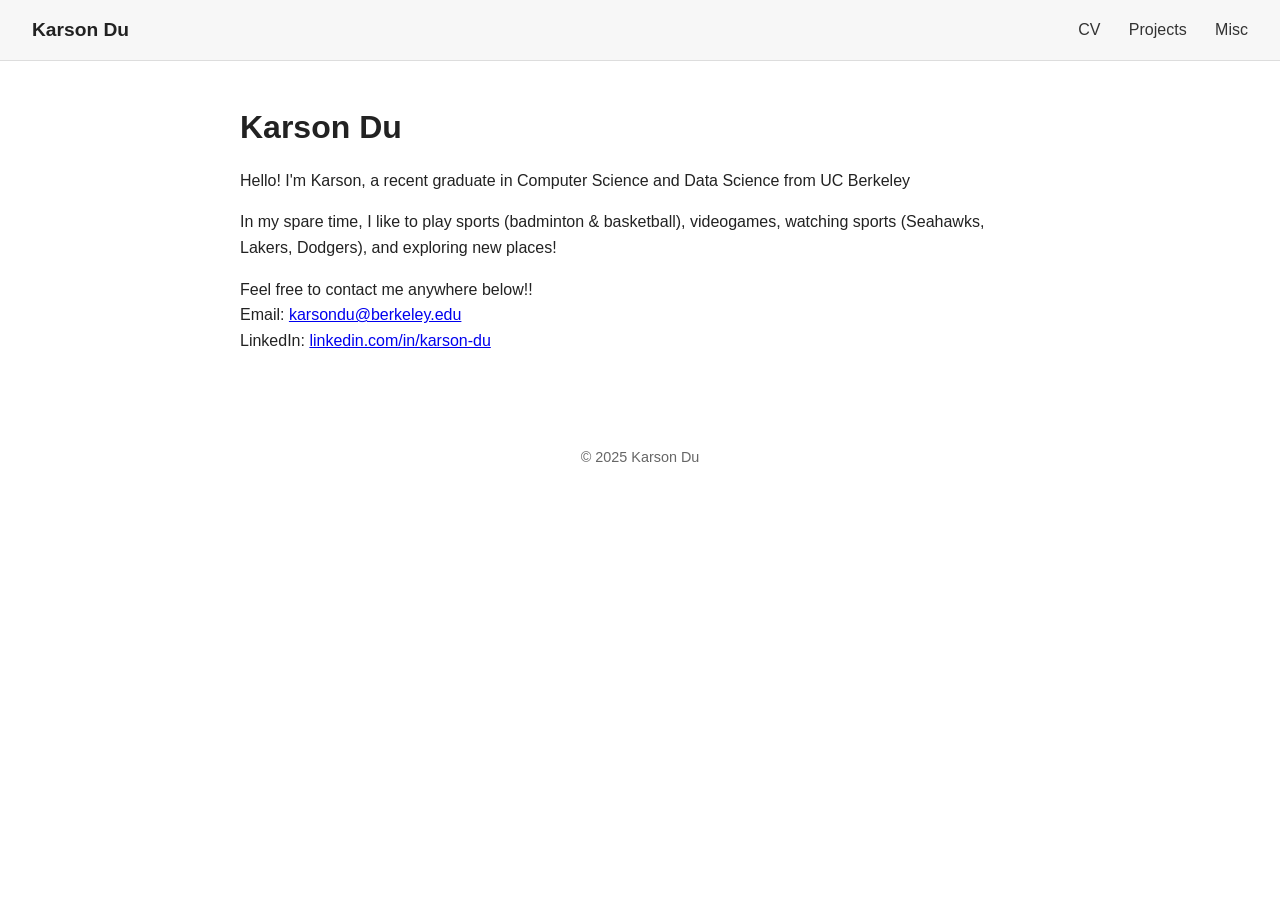
==== index.html @ 95fa4860 "a" ====
﻿<!DOCTYPE html>
<html lang="en">
<head>
    <meta charset="UTF-8">
    <meta name="viewport" content="width=device-width, initial-scale=1">
    <title></title>
    <style>
        body {
            margin: 0;
            font-family: 'Segoe UI', Tahoma, Geneva, Verdana, sans-serif;
            background: #ffffff;
            color: #222;
        }

        nav {
            display: flex;
            justify-content: space-between;
            align-items: center;
            padding: 1.2rem 2rem;
            background-color: #f7f7f7;
            border-bottom: 1px solid #ddd;
            position: sticky;
            top: 0;
            z-index: 100;
        }

            nav .name {
                font-weight: bold;
                font-size: 1.2rem;
            }

            nav .links a {
                margin-left: 1.5rem;
                text-decoration: none;
                color: #333;
            }

                nav .links a:hover {
                    text-decoration: underline;
                }

        main {
            max-width: 800px;
            margin: 3rem auto;
            padding: 0 1rem;
        }

        h1 {
            font-size: 2rem;
        }

        p {
            line-height: 1.6;
            font-size: 1rem;
        }

        footer {
            margin-top: 4rem;
            padding: 2rem;
            text-align: center;
            font-size: 0.9rem;
            color: #666;
        }

        @media (max-width: 600px) {
            nav {
                flex-direction: column;
                align-items: flex-start;
            }

                nav .links {
                    margin-top: 0.5rem;
                }
        }
    </style>
</head>
<body>

    <nav>
        <div class="name">Karson Du</div>
        <div class="links">
            <a href="cv.html" target="_blank">CV</a>
            <a href="projects.html">Projects</a>
            <a href="misc.html">Misc</a>
        </div>
    </nav>

    <main>
        <!-- do <p> for paragraphs-->
        <h1>Karson Du</h1>
        <p>Hello! I'm Karson, a recent graduate in Computer Science and Data Science from UC Berkeley</p>
        <p>In my spare time, I like to play sports (badminton & basketball), videogames, watching sports (Seahawks, Lakers, Dodgers), and exploring new places!</p>
        <p>Feel free to contact me anywhere below!!<br />
        Email: <a href="mailto:karsondu@berkeley.edu">karsondu@berkeley.edu</a><br />
        LinkedIn: <a href="https://www.linkedin.com/in/karson-du/">linkedin.com/in/karson-du</a>       
        </p>
        
    </main>

    <footer>
        &copy; 2025 Karson Du
    </footer>

</body>
</html>
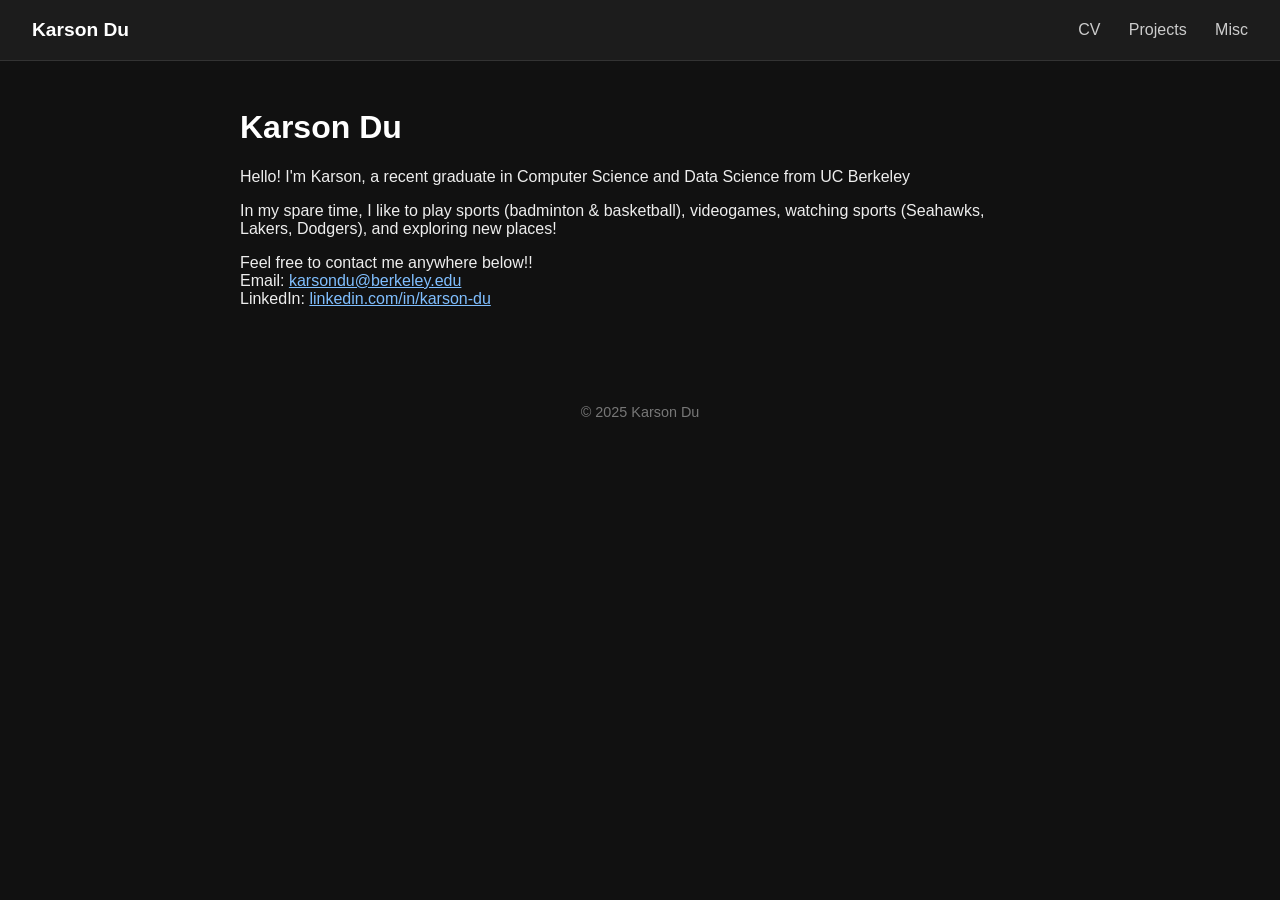
==== commit 0a8b9a38: "a" ====
--- a/index.html
+++ b/index.html
@@ -8,8 +8,8 @@
         body {
             margin: 0;
             font-family: 'Segoe UI', Tahoma, Geneva, Verdana, sans-serif;
-            background: #ffffff;
-            color: #222;
+            background: #111; /* Dark background */
+            color: #eee; /* Light text */
         }
 
         nav {
@@ -17,8 +17,8 @@
             justify-content: space-between;
             align-items: center;
             padding: 1.2rem 2rem;
-            background-color: #f7f7f7;
-            border-bottom: 1px solid #ddd;
+            background-color: #1c1c1c; /* Dark nav */
+            border-bottom: 1px solid #333;
             position: sticky;
             top: 0;
             z-index: 100;
@@ -27,16 +27,18 @@
             nav .name {
                 font-weight: bold;
                 font-size: 1.2rem;
+                color: #fff;
             }
 
             nav .links a {
                 margin-left: 1.5rem;
                 text-decoration: none;
-                color: #333;
+                color: #ccc;
             }
 
                 nav .links a:hover {
                     text-decoration: underline;
+                    color: #fff;
                 }
 
         main {
@@ -45,13 +47,30 @@
             padding: 0 1rem;
         }
 
-        h1 {
-            font-size: 2rem;
+        h1, h2, h3 {
+            color: #fff;
         }
 
-        p {
-            line-height: 1.6;
-            font-size: 1rem;
+        h2 {
+            border-bottom: 1px solid #444;
+            padding-bottom: 0.3rem;
+            margin-top: 2rem;
+        }
+
+        ul {
+            padding-left: 1.2rem;
+        }
+
+        a {
+            color: #80bfff;
+        }
+
+            a:hover {
+                color: #b3d1ff;
+            }
+
+        .item-sub, .project-desc, .post-desc {
+            color: #bbb;
         }
 
         footer {
@@ -59,8 +78,9 @@
             padding: 2rem;
             text-align: center;
             font-size: 0.9rem;
-            color: #666;
+            color: #777;
         }
+
 
         @media (max-width: 600px) {
             nav {
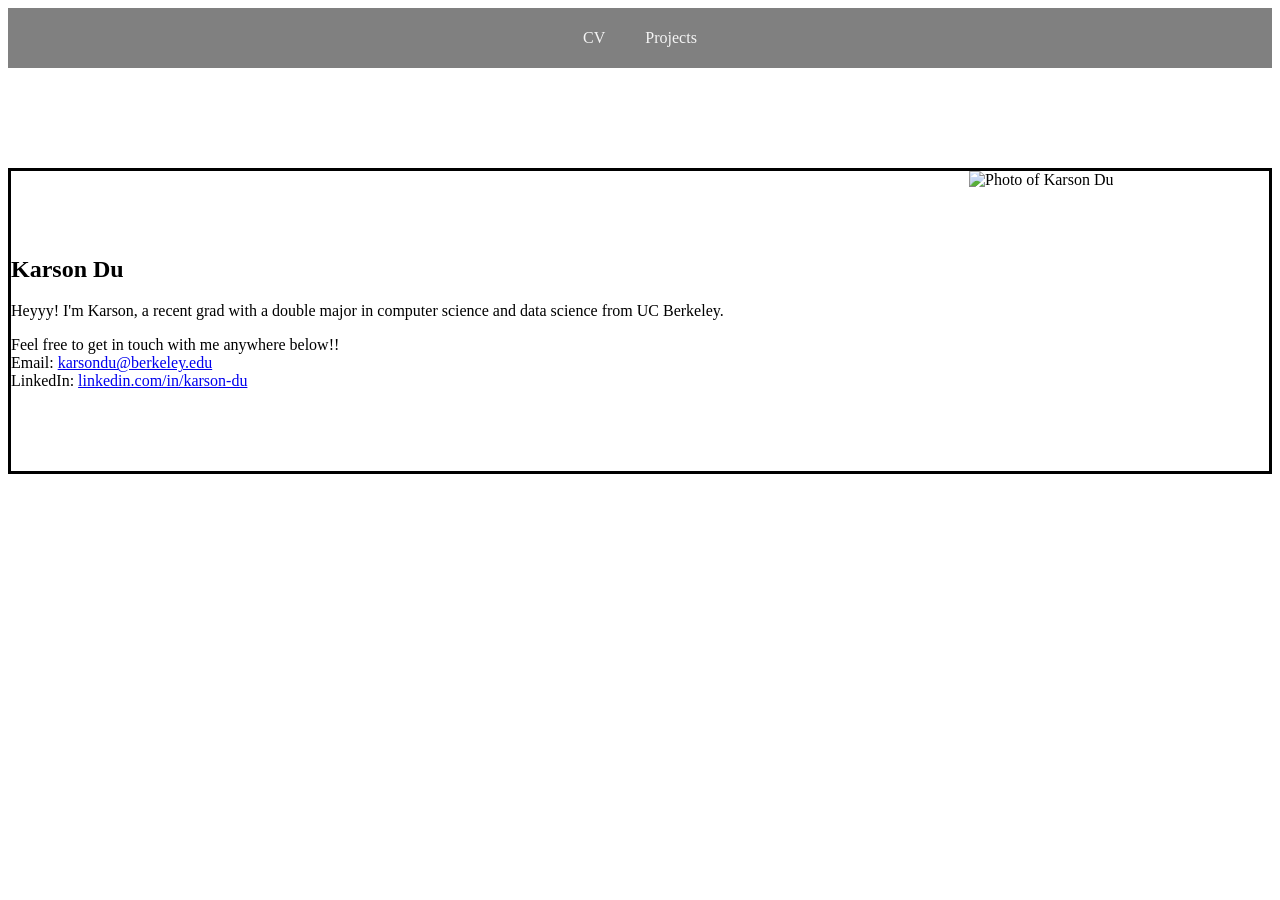
==== commit f43f5f17: "Replaced with new updated code, added robustness with css and js" ====
--- a/index.html
+++ b/index.html
@@ -1,125 +1,38 @@
-﻿<!DOCTYPE html>
+<!DOCTYPE html>
 <html lang="en">
 <head>
     <meta charset="UTF-8">
-    <meta name="viewport" content="width=device-width, initial-scale=1">
-    <title></title>
-    <style>
-        body {
-            margin: 0;
-            font-family: 'Segoe UI', Tahoma, Geneva, Verdana, sans-serif;
-            background: #111; /* Dark background */
-            color: #eee; /* Light text */
-        }
+    <meta name="viewport" content="width=device-width, initial-scale=1.0">
+    <title>Karson Du</title>
+    
+    
+    <link rel="stylesheet" href="style.css">
+</head>
 
-        nav {
-            display: flex;
-            justify-content: space-between;
-            align-items: center;
-            padding: 1.2rem 2rem;
-            background-color: #1c1c1c; /* Dark nav */
-            border-bottom: 1px solid #333;
-            position: sticky;
-            top: 0;
-            z-index: 100;
-        }
+<body>
+    <nav class="top-bar">
+        <a href ="cv.html">CV</a>
+        <a href ="projects.html">Projects</a>
+    </nav>
+    
+    <section class="intro">
+        <div class="intro-text">
+            <h1>Karson Du</h1>
+            <p>
+                Heyyy! I'm Karson, a recent grad with a double major in computer science and data science from UC Berkeley.
+            </p>
+            <p>Feel free to get in touch with me anywhere below!!<br/>
+                Email: <a href="mailto:karsondu@berkeley.edu">karsondu@berkeley.edu</a><br />
+                LinkedIn: <a href="https://www.linkedin.com/in/karson-du/">linkedin.com/in/karson-du</a> 
+            </p>
+        </div>
 
-            nav .name {
-                font-weight: bold;
-                font-size: 1.2rem;
-                color: #fff;
-            }
+        <div class="profile-picture">
+            <img src="image.jpg" alt="Photo of Karson Du">
+        </div>
+    </section>
 
-            nav .links a {
-                margin-left: 1.5rem;
-                text-decoration: none;
-                color: #ccc;
-            }
-
-                nav .links a:hover {
-                    text-decoration: underline;
-                    color: #fff;
-                }
-
-        main {
-            max-width: 800px;
-            margin: 3rem auto;
-            padding: 0 1rem;
-        }
-
-        h1, h2, h3 {
-            color: #fff;
-        }
-
-        h2 {
-            border-bottom: 1px solid #444;
-            padding-bottom: 0.3rem;
-            margin-top: 2rem;
-        }
-
-        ul {
-            padding-left: 1.2rem;
-        }
-
-        a {
-            color: #80bfff;
-        }
-
-            a:hover {
-                color: #b3d1ff;
-            }
-
-        .item-sub, .project-desc, .post-desc {
-            color: #bbb;
-        }
-
-        footer {
-            margin-top: 4rem;
-            padding: 2rem;
-            text-align: center;
-            font-size: 0.9rem;
-            color: #777;
-        }
-
-
-        @media (max-width: 600px) {
-            nav {
-                flex-direction: column;
-                align-items: flex-start;
-            }
-
-                nav .links {
-                    margin-top: 0.5rem;
-                }
-        }
-    </style>
-</head>
-<body>
-
-    <nav>
-        <div class="name">Karson Du</div>
-        <div class="links">
-            <a href="cv.html" target="_blank">CV</a>
-            <a href="projects.html">Projects</a>
-            <a href="misc.html">Misc</a>
-        </div>
-    </nav>
-
-    <main>
-        <!-- do <p> for paragraphs-->
-        <h1>Karson Du</h1>
-        <p>Hello! I'm Karson, a recent graduate in Computer Science and Data Science from UC Berkeley</p>
-        <p>In my spare time, I like to play sports (badminton & basketball), videogames, watching sports (Seahawks, Lakers, Dodgers), and exploring new places!</p>
-        <p>Feel free to contact me anywhere below!!<br />
-        Email: <a href="mailto:karsondu@berkeley.edu">karsondu@berkeley.edu</a><br />
-        LinkedIn: <a href="https://www.linkedin.com/in/karson-du/">linkedin.com/in/karson-du</a>       
-        </p>
-        
-    </main>
-
-    <footer>
-        &copy; 2025 Karson Du
-    </footer>
-
+    
+    <script src="script.js"></script>
 </body>
-</html>
+</html>
--- a/style.css
+++ b/style.css
@@ -0,0 +1,92 @@
+.top-bar {
+    width: 100%;
+    height: 60px;
+    display: flex;
+    justify-content: center;
+    align-items: center;
+    gap: 40px;
+    background-color: gray;
+}
+
+.top-bar a {
+    color: whitesmoke;
+    text-decoration: none;
+}
+
+.intro {
+    display: flex;
+    align-items: center;
+    justify-content: space-between;
+    max-width: 1500px;
+    margin: 100px auto;
+    border: 3px solid black;
+}
+
+.intro-text {
+    width: 58%;
+    color:black;
+}
+
+.profile-picture {
+    width: 300px;
+    height: 300px;
+}
+
+.profile-picture img {
+    width: 100%;
+    height: 100%;
+    object-fit: cover;
+}
+
+.project {
+    border: 2px solid black;
+    padding: 20px;
+    margin: 20px 0;
+    cursor: pointer;
+    display: flex;
+    justify-content: space-between;
+}
+
+.project-title {
+    display: flex;
+    align-items: center;
+    justify-content: space-between;
+}
+
+.arrow {
+    font-size: 30px;
+    margin: 0 20px;
+    transition: transform 0.2s ease;
+}
+
+.project.expanded .arrow {
+    transform: rotate(270deg);
+}
+
+.project-info {
+    flex: 1;
+}
+
+.project-details {
+    display: none;
+}
+
+.project.expanded .project-details {
+    display: block;
+}
+.project.expanded .project-summary {
+    display: none;
+}
+
+.project-video {
+    width: 300px;
+    height: 200px;
+    border: 1px solid black;
+    margin-left: 30px;
+    display: none;
+}
+
+.project.expanded .project-video {
+    display: block;
+}
+
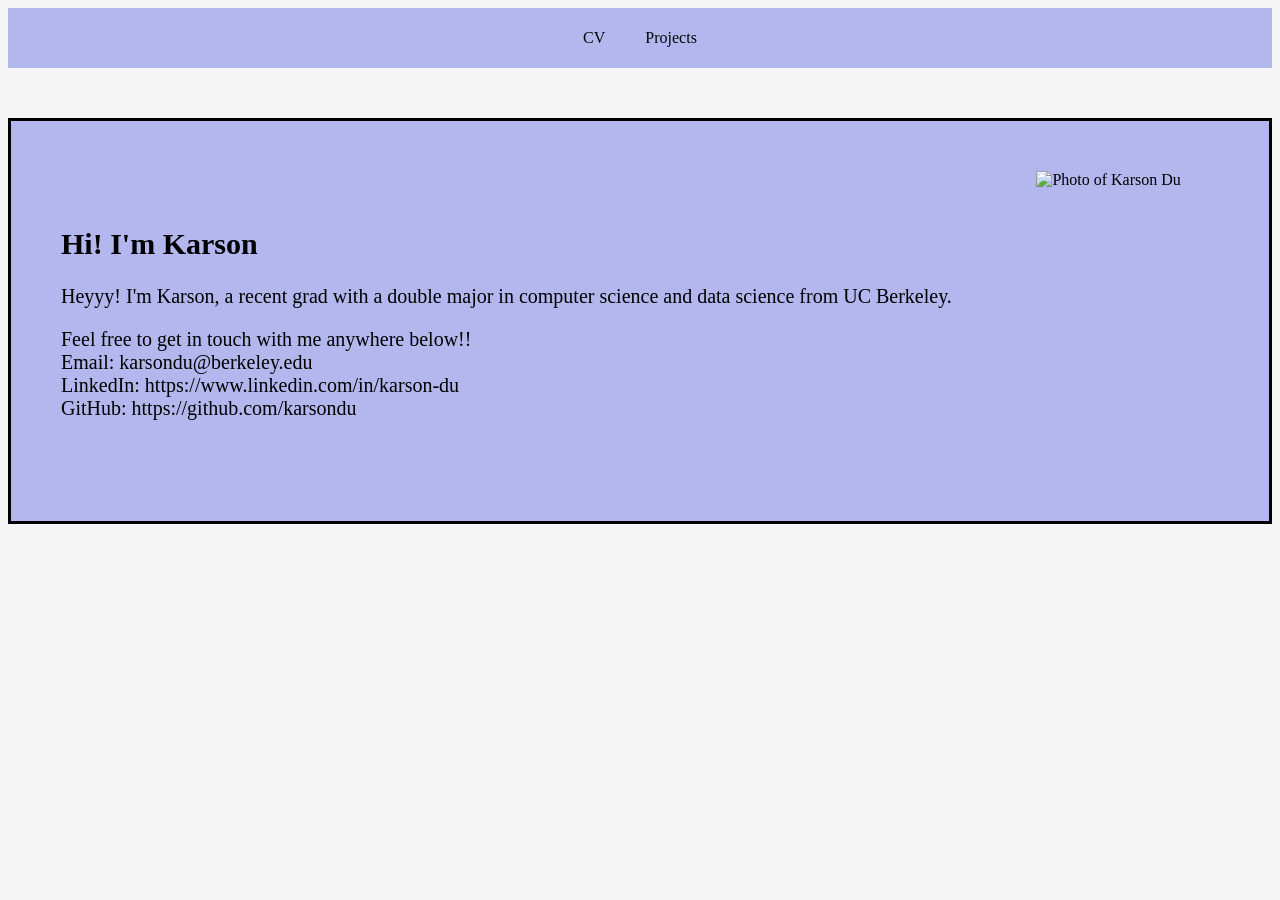
==== commit 9f7e1274: "added color to the pages and project descriptions" ====
--- a/index.html
+++ b/index.html
@@ -5,7 +5,7 @@
     <meta name="viewport" content="width=device-width, initial-scale=1.0">
     <title>Karson Du</title>
     
-    
+    <link rel="stylesheet" href="https://cdnjs.cloudflare.com/ajax/libs/font-awesome/7.0.0/css/all.min.css">
     <link rel="stylesheet" href="style.css">
 </head>
 
@@ -17,14 +17,16 @@
     
     <section class="intro">
         <div class="intro-text">
-            <h1>Karson Du</h1>
+            <h1>Hi! I'm Karson</h1>
             <p>
                 Heyyy! I'm Karson, a recent grad with a double major in computer science and data science from UC Berkeley.
             </p>
             <p>Feel free to get in touch with me anywhere below!!<br/>
-                Email: <a href="mailto:karsondu@berkeley.edu">karsondu@berkeley.edu</a><br />
-                LinkedIn: <a href="https://www.linkedin.com/in/karson-du/">linkedin.com/in/karson-du</a> 
+                Email: karsondu@berkeley.edu<a href="mailto:karsondu@berkeley.edu"><i class="fa-solid fa-envelope"></i></a><br />
+                LinkedIn: https://www.linkedin.com/in/karson-du <a href="https://www.linkedin.com/in/karson-du/"><i class="fa-brands fa-linkedin"></i></a><br />
+                GitHub: https://github.com/karsondu <a href="https://github.com/karsondu"><i class="fa-brands fa-github"></i></a>
             </p>
+            
         </div>
 
         <div class="profile-picture">
--- a/style.css
+++ b/style.css
@@ -1,3 +1,7 @@
+body {
+    background-color:whitesmoke;
+}
+
 .top-bar {
     width: 100%;
     height: 60px;
@@ -5,11 +9,11 @@
     justify-content: center;
     align-items: center;
     gap: 40px;
-    background-color: gray;
+    background-color: #B3B7EE;
 }
 
 .top-bar a {
-    color: whitesmoke;
+    color: #000807;
     text-decoration: none;
 }
 
@@ -17,14 +21,34 @@
     display: flex;
     align-items: center;
     justify-content: space-between;
-    max-width: 1500px;
-    margin: 100px auto;
+    max-width: 1800px;
+    min-height: 400px;
+    margin: 50px auto;
     border: 3px solid black;
+    background-color:#B3B7EE;
 }
 
 .intro-text {
-    width: 58%;
+    font-size: 20px;
+    padding-left: 50px;
+    width: 100%;
     color:black;
+}
+.intro-text a {
+    color: black;
+    text-decoration: none;
+}
+.intro-text .fa-envelope {
+    padding-left:3px;
+    color: black;
+}
+.intro-text .fa-linkedin {
+    padding-left:px;
+    color: #0A66C2;
+}
+.intro-text .fa-github {
+    padding-left:px;
+    color: white;
 }
 
 .profile-picture {
@@ -45,6 +69,8 @@
     cursor: pointer;
     display: flex;
     justify-content: space-between;
+    align-items: center;
+    background-color: #B3B7EE;
 }
 
 .project-title {
@@ -56,11 +82,12 @@
 .arrow {
     font-size: 30px;
     margin: 0 20px;
+    display: inline-block;
     transition: transform 0.2s ease;
 }
 
 .project.expanded .arrow {
-    transform: rotate(270deg);
+    transform: rotate(-90deg);
 }
 
 .project-info {
@@ -90,3 +117,57 @@
     display: block;
 }
 
+.project_image {
+    display: none;
+    width: 300px;
+    height: 200px;
+    margin-left: 30px;
+}
+
+.project.expanded .project_image {
+    display: block;
+}
+
+.expanded_image {
+    width: 100%;
+    height: 100%;
+    object-fit: cover;
+    border: 1px solid black;
+}
+
+.education {
+    align-items: center;
+    justify-content: space-between;
+    margin: 50px auto;
+    border: 3px solid black;
+    background-color:#B3B7EE;
+}
+
+.education_text {
+    padding-left: 10px;
+}
+
+.experience {
+    align-items: center;
+    justify-content: space-between;
+    margin: 50px auto;
+    border: 3px solid black;
+    background-color:#B3B7EE;
+}
+
+.experience_text {
+    padding-left: 10px;
+}
+
+.skills {
+    align-items: center;
+    justify-content: space-between;
+    margin: 50px auto;
+    border: 3px solid black;
+    background-color:#B3B7EE;
+}
+
+.skills_text {
+    padding-left: 10px;
+}
+
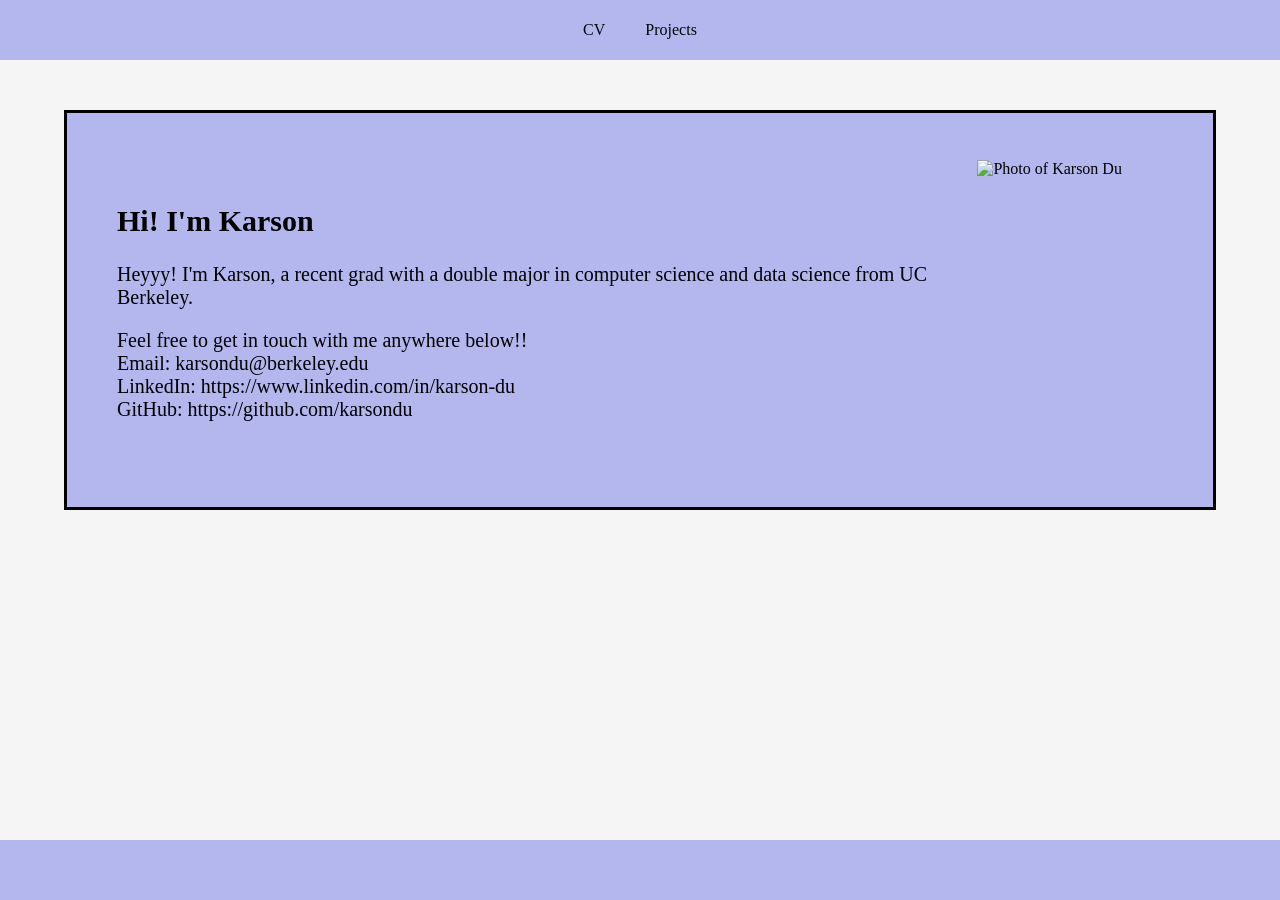
==== commit 1c020c97: "A lot of adjusting borders and positioning" git push" ====
--- a/index.html
+++ b/index.html
@@ -14,27 +14,31 @@
         <a href ="cv.html">CV</a>
         <a href ="projects.html">Projects</a>
     </nav>
-    
-    <section class="intro">
-        <div class="intro-text">
-            <h1>Hi! I'm Karson</h1>
-            <p>
-                Heyyy! I'm Karson, a recent grad with a double major in computer science and data science from UC Berkeley.
-            </p>
-            <p>Feel free to get in touch with me anywhere below!!<br/>
-                Email: karsondu@berkeley.edu<a href="mailto:karsondu@berkeley.edu"><i class="fa-solid fa-envelope"></i></a><br />
-                LinkedIn: https://www.linkedin.com/in/karson-du <a href="https://www.linkedin.com/in/karson-du/"><i class="fa-brands fa-linkedin"></i></a><br />
-                GitHub: https://github.com/karsondu <a href="https://github.com/karsondu"><i class="fa-brands fa-github"></i></a>
-            </p>
-            
-        </div>
 
-        <div class="profile-picture">
-            <img src="image.jpg" alt="Photo of Karson Du">
-        </div>
-    </section>
+    <main>
+        <section class="intro">
+            <div class="intro-text">
+                <h1>Hi! I'm Karson</h1>
+                <p>
+                    Heyyy! I'm Karson, a recent grad with a double major in computer science and data science from UC Berkeley.
+                </p>
+                <p>Feel free to get in touch with me anywhere below!!<br/>
+                    Email: karsondu@berkeley.edu<a href="mailto:karsondu@berkeley.edu"><i class="fa-solid fa-envelope"></i></a><br />
+                    LinkedIn: https://www.linkedin.com/in/karson-du <a href="https://www.linkedin.com/in/karson-du/"><i class="fa-brands fa-linkedin"></i></a><br />
+                    GitHub: https://github.com/karsondu <a href="https://github.com/karsondu"><i class="fa-brands fa-github"></i></a>
+                </p>
+            </div>
 
-    
+            <div class="profile-picture">
+                <img src="image.jpg" alt="Photo of Karson Du">
+            </div>
+        </section>
+    </main>
+
+    <footer class="bottom-bar">
+    </footer>
+
     <script src="script.js"></script>
 </body>
+
 </html>
--- a/style.css
+++ b/style.css
@@ -1,5 +1,17 @@
 body {
-    background-color:whitesmoke;
+    background-color: whitesmoke;
+    min-height: 100vh;
+    display: flex;
+    flex-direction: column;
+    margin: 0;
+}
+
+* {
+    box-sizing: border-box;
+}
+
+main {
+    flex: 1;
 }
 
 .top-bar {
@@ -17,37 +29,46 @@
     text-decoration: none;
 }
 
+.bottom-bar {
+    width: 100%;
+    height: 60px;
+    background-color: #B3B7EE;
+    margin-top: auto;
+}
+
 .intro {
     display: flex;
     align-items: center;
     justify-content: space-between;
-    max-width: 1800px;
+    width: 90%;
     min-height: 400px;
     margin: 50px auto;
     border: 3px solid black;
-    background-color:#B3B7EE;
+    background-color: #B3B7EE;
 }
 
 .intro-text {
     font-size: 20px;
     padding-left: 50px;
     width: 100%;
-    color:black;
-}
+    color: black;
+}
+
 .intro-text a {
     color: black;
     text-decoration: none;
 }
+
 .intro-text .fa-envelope {
-    padding-left:3px;
+    padding-left: 3px;
     color: black;
 }
+
 .intro-text .fa-linkedin {
-    padding-left:px;
     color: #0A66C2;
 }
+
 .intro-text .fa-github {
-    padding-left:px;
     color: white;
 }
 
@@ -62,10 +83,16 @@
     object-fit: cover;
 }
 
+.projecth1 {
+    width: 90%;
+    margin: 20px auto;
+}
+
 .project {
+    width: 90%;
+    margin: 50px auto;
     border: 2px solid black;
     padding: 20px;
-    margin: 20px 0;
     cursor: pointer;
     display: flex;
     justify-content: space-between;
@@ -101,6 +128,7 @@
 .project.expanded .project-details {
     display: block;
 }
+
 .project.expanded .project-summary {
     display: none;
 }
@@ -136,23 +164,26 @@
 }
 
 .education {
-    align-items: center;
-    justify-content: space-between;
-    margin: 50px auto;
-    border: 3px solid black;
-    background-color:#B3B7EE;
+    width: 90%;
+    margin: 50px auto;
+    border: 3px solid black;
+    background-color: #B3B7EE;
 }
 
 .education_text {
     padding-left: 10px;
 }
 
+.cvh1 {
+    width: 90%;
+    margin: 20px auto;
+}
+
 .experience {
-    align-items: center;
-    justify-content: space-between;
-    margin: 50px auto;
-    border: 3px solid black;
-    background-color:#B3B7EE;
+    width: 90%;
+    margin: 50px auto;
+    border: 3px solid black;
+    background-color: #B3B7EE;
 }
 
 .experience_text {
@@ -160,14 +191,12 @@
 }
 
 .skills {
-    align-items: center;
-    justify-content: space-between;
-    margin: 50px auto;
-    border: 3px solid black;
-    background-color:#B3B7EE;
+    width: 90%;
+    margin: 50px auto;
+    border: 3px solid black;
+    background-color: #B3B7EE;
 }
 
 .skills_text {
     padding-left: 10px;
-}
-
+}
